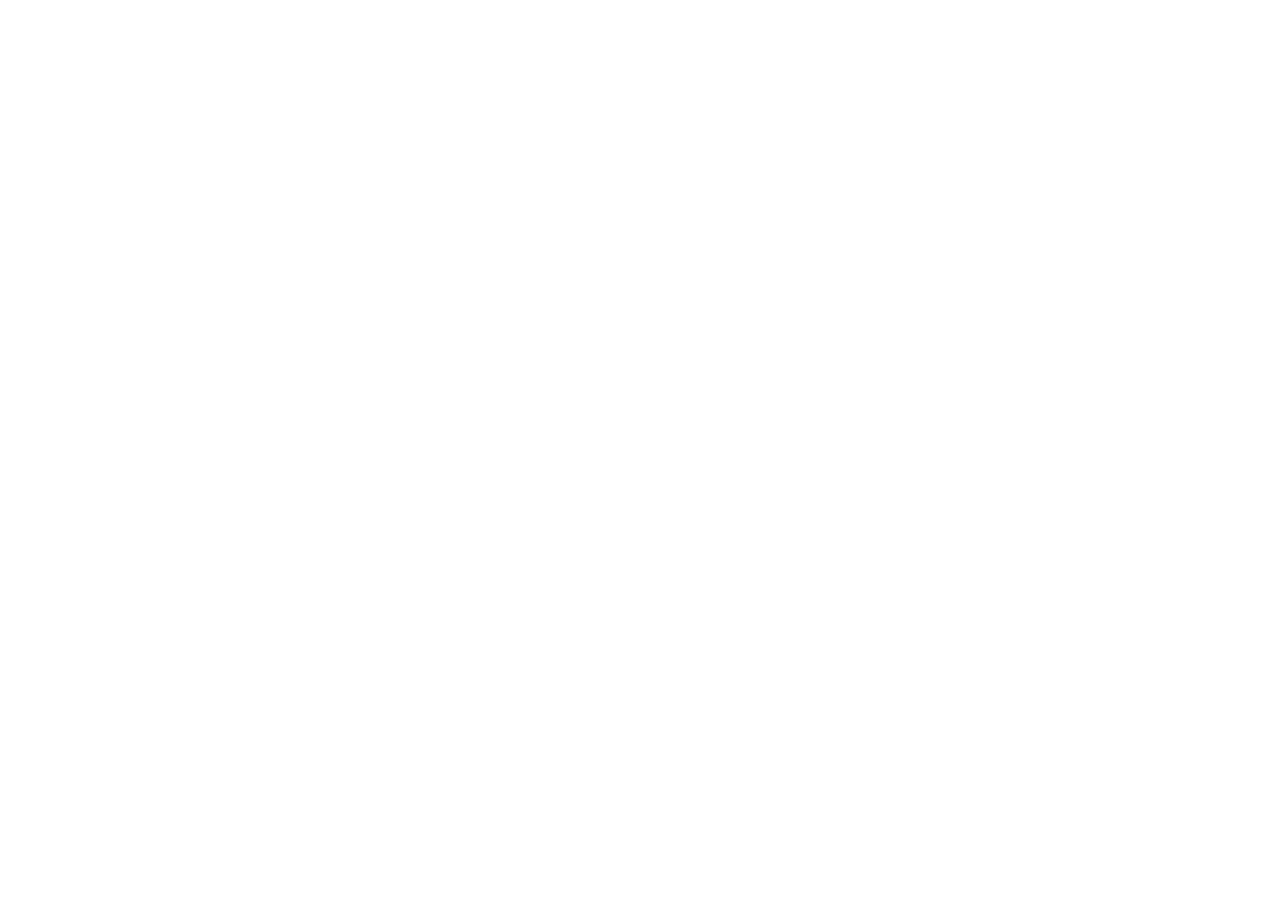
==== index.html @ fdfea0e0 "First Configuration of Files" ====
<!DOCTYPE html>
<html lang="en">
  <head>
    <meta name=”viewport” content=”width=device-width, initial-scale=1″ charset="UTF-8">
    <link rel="stylesheet" href="css/style.css">
    <link href='https://fonts.googleapis.com/css?family=Poppins:400,500,700,900' rel='stylesheet'>
  </head>
  <body onload="initialExec();">
    <script src="https://ajax.googleapis.com/ajax/libs/jquery/3.6.0/jquery.min.js"></script>
    <script src="js/index.js"></script>
    <div id="container">



    <!-- end of container -->
    </div>
  </body>
</html>
---- css/style.css ----
* {
  box-sizing: border-box;
}

html {
  height: 100%;
}

body {
  margin: 0;
  width: 100%;
  aspect-ratio: 375 / 5410;
  overflow-x: hidden !important;
  height: 100%;
  min-height: 1em;
  font-family: Poppins, sans-serif;
  font-style: normal;
}
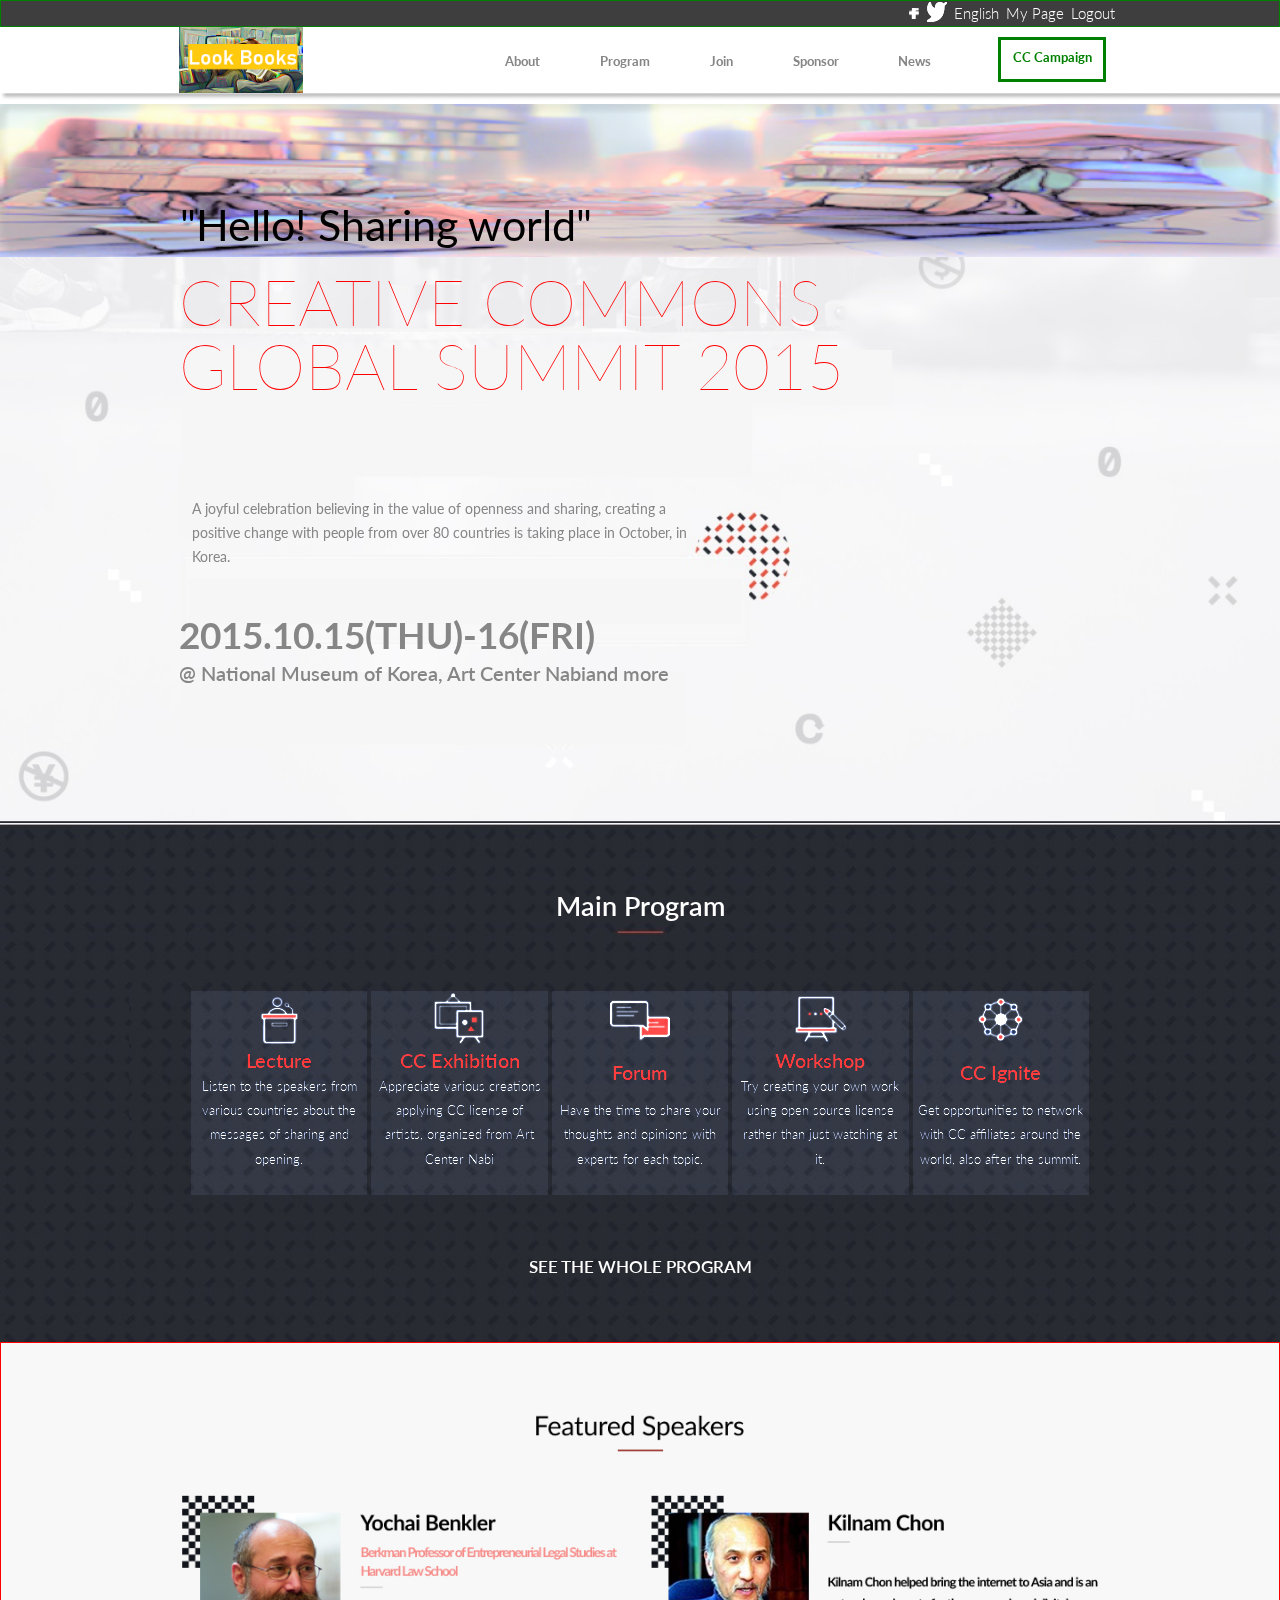
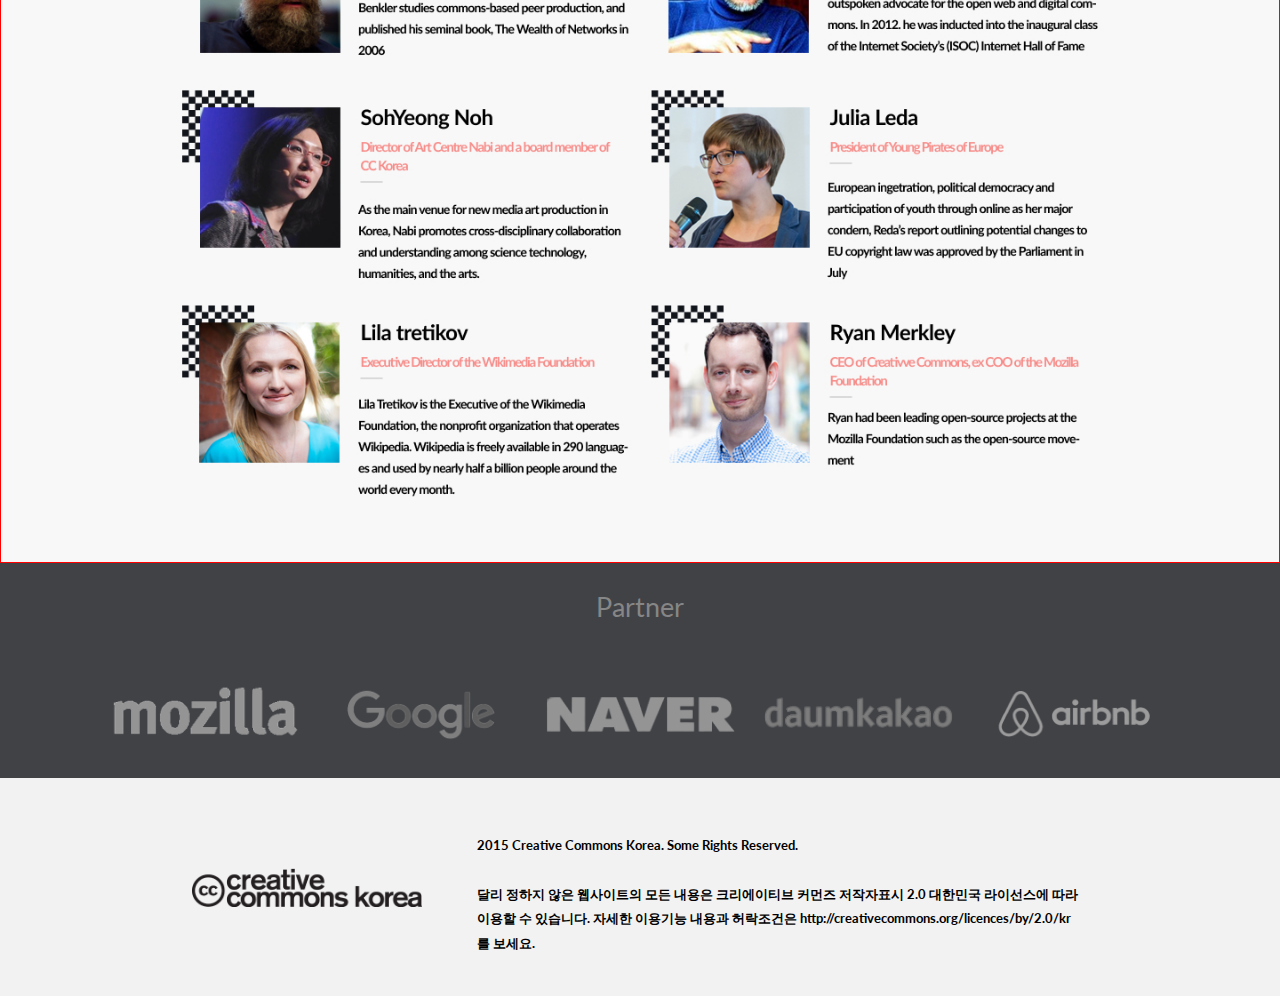
==== commit ca637742: "Adding new sections on index page" ====
--- a/index.html
+++ b/index.html
@@ -3,12 +3,122 @@
   <head>
     <meta name=”viewport” content=”width=device-width, initial-scale=1″ charset="UTF-8">
     <link rel="stylesheet" href="css/style.css">
-    <link href='https://fonts.googleapis.com/css?family=Poppins:400,500,700,900' rel='stylesheet'>
+    <link href='http://fonts.googleapis.com/css?family=Lato:300,400,500,600,700' rel='stylesheet'>
+    <title>Conference Page</title>
   </head>
   <body onload="initialExec();">
     <script src="https://ajax.googleapis.com/ajax/libs/jquery/3.6.0/jquery.min.js"></script>
     <script src="js/index.js"></script>
     <div id="container">
+      <div id="header">
+        <div id="nav-banner">
+          <ul id="nav-banner-list">
+            <li id="nav-banner-list-item"><img id="icon-face" src="images/face.png"></li>
+            <li id="nav-banner-list-item"><img id="icon-twitter" src="images/twitter.svg"></li>
+            <li id="nav-banner-list-item">English</li>
+            <li id="nav-banner-list-item">My Page</li>
+            <li id="nav-banner-list-item">Logout</li>
+          </ul>
+        </div>
+        <div id="navigation">
+          <div id="navigation-logo"></div>
+          <ul id="navigation-list">
+            <li id="nav-navigation-list-item"><a href="about.html">About</a></li>
+            <li id="nav-navigation-list-item"><a href="index.html">Program</a></li>
+            <li id="nav-navigation-list-item"><a href="index.html">Join</a></li>
+            <li id="nav-navigation-list-item"><a href="index.html">Sponsor</a></li>
+            <li id="nav-navigation-list-item"><a href="index.html">News</a></li>
+          </ul>
+          <div id="navigation-cccampaing">CC Campaign</div>
+        </div>
+
+        <nav id="hamburg-menu"><button id="hamburg-menu-button" type="button" onclick="hamburgClick()"></button></nav>
+      </div>
+
+      <div id="hero">
+        <div id="hero-superior">
+          <h2 id="hero-superior-title">"Hello! Sharing world"</h2>
+        </div>
+
+        <div id="hero-inferior">
+          <h2 id="hero-inferior-title">CREATIVE COMMONS GLOBAL SUMMIT 2015</h2>
+          <p id="hero-inferior-paraf">A joyful celebration believing in the value of openness and sharing, creating a positive change with people from over 80 countries is taking place in October, in Korea.</p>
+          <h4 id="hero-inferior-date">2015.10.15(THU)-16(FRI)</h4>
+          <h5 id="hero-inferior-mention">@ National Museum of Korea, Art Center Nabiand more</h5>
+
+        </div>
+      </div>
+
+
+
+      <div id="program">
+        <h2 id="program-title">Main Program</h2>
+
+        <ul id="program-list">
+          <li id="program-list-item">
+            <img id="program-list-item-image" src="images/program_icon_01 1.png">
+            <h5 id="program-list-item-title">Lecture</h5>
+            <p id="program-list-item-paraf">Listen to the speakers from various countries about the messages of sharing and opening.</p>
+          </li>
+
+          <li id="program-list-item">
+            <img id="program-list-item-image" src="images/program_icon_02 1.png">
+            <h5 id="program-list-item-title">CC Exhibition</h5>
+            <p id="program-list-item-paraf">Appreciate various creations applying CC license of artists, organized from Art Center Nabi</p>
+          </li>
+
+          <li id="program-list-item">
+            <img id="program-list-item-image" src="images/program_icon_03 1.png">
+            <h5 id="program-list-item-title">Forum</h5>
+            <p id="program-list-item-paraf">Have the time to share your thoughts and opinions with experts for each topic.</p>
+          </li>
+
+          <li id="program-list-item">
+            <img id="program-list-item-image" src="images/program_icon_04 1.png">
+            <h5 id="program-list-item-title">Workshop</h5>
+            <p id="program-list-item-paraf">Try creating your own work using open source license rather than just watching at it.</p>
+          </li>
+
+          <li id="program-list-item">
+            <img id="program-list-item-image" src="images/program_icon_05 1.png">
+            <h5 id="program-list-item-title">CC Ignite</h5>
+            <p id="program-list-item-paraf">Get opportunities to network with CC affiliates around the world, also after the summit.</p>
+          </li>
+
+        </ul>
+
+        <h4 id="program-end">SEE THE WHOLE PROGRAM</h4>
+        <button id="program-button" type="button" onclick="click()">Join CC Global Summit 2015</button>
+      </div>
+
+
+
+      <div id="speakers-section"></div>
+
+      <div id="partners">
+        <h5 id="partners-title">Partner</h5>
+
+        <ul id="partners-list">
+          <li><img src="images/mozilla 1.png"></li>
+          <li><img src="images/googlekorea 1.png"></li>
+          <li><img src="images/naver 1.png"></li>
+          <li><img src="images/daumkakaologo 1.png"></li>
+          <li><img src="images/airbnb 1.png"></li>
+        </ul>
+
+      </div>
+
+      <div id="footer">
+
+        <img src="images/cck-logo1 1.png">
+
+        <div id="footer-section">
+          <h6>2015 Creative Commons Korea. Some Rights Reserved.</h6>
+          <h6>달리 정하지 않은 웹사이트의 모든 내용은 크리에이티브 커먼즈 저작자표시 2.0 대한민국 라이선스에 따라 이용할 수 있습니다.
+자세한 이용기능 내용과 허락조건은 http://creativecommons.org/licences/by/2.0/kr 를 보세요.</h6>
+        </div>
+
+      </div>
 
 
 
--- a/css/style.css
+++ b/css/style.css
@@ -13,6 +13,738 @@
   overflow-x: hidden !important;
   height: 100%;
   min-height: 1em;
-  font-family: Poppins, sans-serif;
+  font-family: Lato, sans-serif;
   font-style: normal;
 }
+
+ul {
+  list-style-type: none;
+}
+
+#container {
+  width: 100%;
+  aspect-ratio: 375 / 1586;
+  position: absolute;
+  display: flex;
+  flex-direction: column;
+  align-items: center;
+  font-size: 100%;
+  margin: 0;
+  box-sizing: border-box;
+  overflow-x: hidden;
+  background: #e5e5e5;
+  background-image: url("../images/base-container-mobile.jpg");
+  background-size: cover;
+  background-position: center;
+}
+
+#header {
+  position: absolute;
+  width: 100%;
+  aspect-ratio: 375 / 98;
+  top: 0;
+  left: 0;
+  background: transparent;
+  border: none;
+  background-image: url("../images/background-mobile.png");
+  background-size: cover;
+  background-position: center;
+}
+
+#nav-banner {
+  display: none;
+}
+
+#navigation {
+  display: none;
+}
+
+#hamburg-menu {
+  position: absolute;
+  width: 10%;
+  aspect-ratio: 1 / 1;
+  top: 10%;
+  left: 5%;
+  background: transparent;
+}
+
+#hamburg-menu-button {
+  position: absolute;
+  width: 100%;
+  aspect-ratio: 1 / 1;
+  top: 0;
+  left: 0;
+  background: transparent;
+  border: none;
+  border: none;
+  background-image: url("../images/hamburg-menu.jpg");
+  background-size: cover;
+  background-position: center;
+  cursor: pointer;
+}
+
+#hero {
+  position: absolute;
+  width: 100%;
+  aspect-ratio: 375 / 370;
+  top: 6.2%;
+  left: 0;
+  background: transparent;
+  border: none;
+}
+
+#hero-superior {
+  width: 100%;
+  aspect-ratio: 100 / 7;
+  background: white;
+}
+
+#hero-superior-title {
+  height: 100%;
+  background: transparent;
+  margin: 0;
+  text-align: center;
+  color: green;
+  font-weight: 400;
+  font-size: 5.4vw;
+  line-height: 90%;
+  align-self: baseline;
+  padding-right: 40%;
+}
+
+#hero-inferior {
+  width: 100%;
+  aspect-ratio: 100 / 92;
+  background: transparent;
+  border: none;
+  background-image: url("../images/hero-inferior-mobile.jpg");
+  background-size: cover;
+  background-position: center;
+}
+
+#hero-inferior-title {
+  background: transparent;
+  margin: 1vw 0vw 18vw 4vw;
+  text-align: start;
+  color: red;
+  font-weight: bold;
+  font-size: 8vw;
+  line-height: 8vw;
+}
+
+#hero-inferior-paraf {
+  background: transparent;
+  padding: 0vw 7vw 4vw 7vw;
+  margin: 0;
+  text-align: start;
+  color: #868686;
+  font-weight: 700;
+  font-size: 3.15vw;
+  line-height: 5vw;
+  border: none;
+}
+
+#hero-inferior-date {
+  background: transparent;
+  padding: 5vw 0vw 0vw 4vw;
+  margin: 0;
+  text-align: start;
+  color: #868686;
+  font-weight: 700;
+  font-size: 7vw;
+  line-height: 5vw;
+  border: none;
+}
+
+#hero-inferior-mention {
+  background: transparent;
+  padding: 5vw 0vw 0vw 4vw;
+  margin: 0;
+  text-align: start;
+  color: #868686;
+  font-weight: 600;
+  font-size: 3.65vw;
+  line-height: 1vw;
+  border: none;
+  align-self: baseline;
+}
+
+#program {
+  position: absolute;
+  width: 100%;
+  aspect-ratio: 375 / 652;
+  top: 29.9%;
+  left: 0;
+  background: transparent;
+  background-image: url("../images/base-program-mobile.jpg");
+  background-size: cover;
+  background-position: center;
+}
+
+#program-title {
+  background: transparent;
+  padding: 8vw 0vw 5vw 0vw;
+  margin: 0;
+  text-align: center;
+  color: white;
+  font-weight: 600;
+  font-size: 4.7vw;
+  line-height: 1vw;
+  border: none;
+}
+
+#program-list {
+  background: transparent;
+  padding: 6vw 0vw 0vw 0vw;
+  margin: 0;
+  border: none;
+  display: flex;
+  flex-direction: column;
+  justify-content: space-between;
+  align-items: center;
+}
+
+#program-list > li{
+  width: 95%;
+  aspect-ratio: 355 /82;
+  margin: 0.8vw;
+  background: transparent;
+  display: flex;
+  flex-direction: row;
+  justify-content: space-between;
+  align-items: center;
+  background: #3b3e45;
+  mix-blend-mode: color-dodge;
+}
+
+#program-list > li > img {
+  height: 50%;
+  aspect-ratio: 59 /53;
+}
+
+#program-list > li > h5 {
+  text-align: start;
+  color: #ff4f38;
+  margin: 0;
+  font-weight: 600;
+  font-size: 4vw;
+  line-height: 6vw;
+  border: none;
+}
+
+#program-list > li > p {
+  width: 55%;
+  text-align: start;
+  color: white;
+  margin: 0;
+  font-weight: 600;
+  font-size: 3vw;
+  line-height: 4vw;
+  border: none;
+  margin-bottom: 1.9vw;
+}
+
+#program-end {
+  display: none;
+}
+
+#program-button {
+  background: #ff4f38;
+  padding: 5vw 5vw 8vw 5vw;
+  margin: 10vw 0vw 0vw 13vw;
+  color: white;
+  font-weight: 600;
+  font-size: 4.5vw;
+  line-height: 1vw;
+  text-align: center;
+  border: none;
+}
+
+#speakers-section {
+  position: absolute;
+  width: 100%;
+  aspect-ratio: 375 / 460;
+  top: 71%;
+  left: 0;
+  background: transparent;
+  border: 1px solid red;
+}
+
+#partners {
+  display: none;
+}
+
+#footer {
+  display: none;
+}
+
+/* desktop version */
+@media (min-width: 1000px) and (orientation: landscape) {
+  /* For desktop: */
+  #container {
+    width: 100%;
+    aspect-ratio: 1440 / 2921;
+    position: absolute;
+    display: flex;
+    flex-direction: column;
+    align-items: center;
+    font-size: 100%;
+    margin: 0;
+    box-sizing: border-box;
+    overflow-x: hidden;
+    background: #e5e5e5;
+    background-image: url("../images/base-container-desktop.jpg");
+    background-size: cover;
+    background-position: center;
+
+  }
+
+  #header {
+    position: absolute;
+    width: 100%;
+    aspect-ratio: 1440 / 105;
+    top: 0;
+    left: 0;
+    background: transparent;
+  }
+
+  #nav-banner {
+    width: 100%;
+    aspect-ratio: 1440 / 30;
+    display: block;
+    background: #3e3e3e;
+    border: 1px solid green;
+  }
+
+  #nav-banner-list {
+    height: 100%;
+    aspect-ratio: 210 / 25;
+    display: block;
+    background: transparent;
+    padding: 0;
+    margin: 0;
+    margin-left: 71%;
+    display: flex;
+    flex-direction: row;
+    align-items: center;
+    align-self: center;
+    justify-content:space-between;
+  }
+
+  #nav-banner-list > li {
+    color: white;
+    font-weight: 300;
+    font-size: 1.15vw;
+    line-height: 112%;
+  }
+
+  #icon-face {
+    height: 100%;
+    aspect-ratio: 1 / 1;
+    background-image: url("../images/face.png");
+    background-size: cover;
+    background-position: center;
+  }
+
+  #icon-twitter {
+    height: 100%;
+    aspect-ratio: 1 / 1;
+    background-image: url("../images/twitter.svg");
+    background-size: cover;
+    background-position: center;
+  }
+
+  #nav-banner-facebook {
+    width: 100%;
+    aspect-ratio: 1440 / 30;
+    display: block;
+    background: transparent;
+    border: 1px solid red;
+  }
+
+  #nav-banner-twitter {
+    width: 100%;
+    aspect-ratio: 1440 / 30;
+    display: block;
+    background: transparent;
+    border: 1px solid red;
+  }
+
+  #nav-banner-language {
+    width: 100%;
+    aspect-ratio: 1440 / 30;
+    display: block;
+    background: transparent;
+    border: 1px solid red;
+  }
+  #nav-banner-my-page {
+    width: 100%;
+    aspect-ratio: 1440 / 30;
+    display: block;
+    background: transparent;
+    border: 1px solid red;
+  }
+  #nav-banner-logout {
+    width: 100%;
+    aspect-ratio: 1440 / 30;
+    display: block;
+    background: transparent;
+    border: 1px solid red;
+  }
+
+  #navigation {
+    width: 100%;
+    aspect-ratio: 1440 / 75;
+    display: block;
+    background: white;
+    border: none;
+    display: flex;
+    flex-direction: row;
+    align-items: center;
+  }
+
+  #navigation-logo {
+    height: 100%;
+    aspect-ratio: 300 /162;
+    display: block;
+    background: transparent;
+    border: none;
+    background-image: url("../images/logo.png");
+    background-size: cover;
+    background-position: center;
+    margin-left: 14%;
+  }
+
+  #navigation-list {
+    height: 100%;
+    aspect-ratio: 160 / 25;
+    display: block;
+    background: transparent;
+    padding: 0;
+    margin: 0;
+    margin-left: 15.8%;
+    display: flex;
+    flex-direction: row;
+    align-items: center;
+    align-self: center;
+    justify-content:space-between;
+  }
+
+  #navigation-list > li > a {
+    color: #868686;
+    font-weight: 700;
+    font-size: 1vw;
+    line-height: 112%;
+    cursor: pointer;
+    text-decoration: none;
+  }
+
+  #navigation-cccampaing {
+    position: absolute;
+    height: 48%;
+    aspect-ratio: 2.41 / 1;
+    top: 40%;
+    left: 78%;
+    border: 0.3vw solid green;
+    text-align: center;
+    color: green;
+    font-weight: 700;
+    font-size: 1vw;
+    line-height: 270%;
+  }
+
+  #hamburg-menu {
+    display: none;
+  }
+
+  #hamburg-menu-button {
+    display: none;
+  }
+
+  #hero {
+    position: absolute;
+    width: 100%;
+    aspect-ratio: 1440 / 806;
+    top: 4%;
+    left: 0;
+    background: transparent;
+  }
+
+  #hero-superior {
+    width: 100%;
+    aspect-ratio: 100 / 12;
+    background: transparent;
+    border: none;
+    background-image: url("../images/background-desktop.png");
+    background-size: cover;
+    background-position: center;
+  }
+
+  #hero-superior-title {
+    height: 100%;
+    background: transparent;
+    margin: 0;
+    text-align: center;
+    color: black;
+    font-weight: 400;
+    font-size: 3.35vw;
+    line-height: 270%;
+    border: none;
+    align-self: baseline;
+    padding-top: 4.9%;
+    padding-right: 39.7%;
+  }
+
+  #hero-inferior {
+    width: 100%;
+    aspect-ratio: 100 / 44;
+    background: transparent;
+    border: none;
+    background-image: url("../images/hero-inferior-desktop.jpg");
+    background-size: cover;
+    background-position: center;
+  }
+
+  #hero-inferior-title {
+    background: transparent;
+    padding: 1vw 18vw 1vw 14vw;
+    margin: 0;
+    text-align: start;
+    color: red;
+    font-weight: lighter;
+    font-size: 5vw;
+    line-height: 5vw;
+  }
+
+  #hero-inferior-paraf {
+    background: transparent;
+    padding: 6.7vw 44vw 0vw 15vw;
+    margin: 0;
+    text-align: start;
+    color: #868686;
+    font-weight: 400;
+    font-size: 1.1vw;
+    line-height: 1.9vw;
+    border: none;
+  }
+
+  #hero-inferior-date {
+    background: transparent;
+    padding: 2.6vw 44vw 0vw 14vw;
+    margin: 0;
+    text-align: start;
+    color: #868686;
+    font-weight: 700;
+    font-size: 2.9vw;
+    line-height: 5vw;
+    border: none;
+  }
+
+  #hero-inferior-mention {
+    background: transparent;
+    padding: 0vw 44vw 0vw 14vw;
+    margin: 0;
+    text-align: start;
+    color: #868686;
+    font-weight: 600;
+    font-size: 1.6vw;
+    line-height: 1vw;
+    border: none;
+  }
+
+  #program {
+    position: absolute;
+    width: 100%;
+    aspect-ratio: 1440 / 584;
+    top: 31.7%;
+    left: 0;
+    background: transparent;
+    background-image: url("../images/base-program-desktop.jpg");
+    background-size: cover;
+    background-position: center;
+  }
+
+  #program-title {
+    background: transparent;
+    padding: 6vw 0vw 1vw 0vw;
+    margin: 0;
+    text-align: center;
+    color: white;
+    font-weight: 600;
+    font-size: 2.1vw;
+    line-height: 1vw;
+    border: none;
+  }
+
+  #program-list {
+    background: transparent;
+    padding: 5vw 0vw 0vw 0vw;
+    margin: 0;
+    border: none;
+    display: flex;
+    flex-direction: row;
+    justify-content: center;
+    align-items: center;
+  }
+
+  #program-list > li{
+    width: 13.8%;
+    aspect-ratio: 200 /231;
+    margin: 0.15vw;
+    background: transparent;
+    display: flex;
+    flex-direction: column;
+    justify-content: space-between;
+    align-items: center;
+    background: #3b3e45;
+    mix-blend-mode: color-dodge;
+  }
+
+  #program-list > li > img {
+    width: 35%;
+    aspect-ratio: 59 /53;
+    height: inherit;
+  }
+
+  #program-list > li > h5 {
+    text-align: center;
+    color: #ff4f38;
+    margin: 0;
+    font-weight: 600;
+    font-size: 1.6vw;
+    line-height: 1vw;
+    border: none;
+  }
+
+  #program-list > li > p {
+    width: 95%;
+    text-align: center;
+    color: white;
+    margin: 0;
+    font-weight: 300;
+    font-size: 1vw;
+    line-height: 1.9vw;
+    border: none;
+    margin-bottom: 1.9vw;
+  }
+
+  #program-end {
+    background: transparent;
+    padding: 5vw 0vw 1vw 0vw;
+    margin: 0;
+    text-align: center;
+    color: white;
+    font-weight: 600;
+    font-size: 1.35vw;
+    line-height: 1vw;
+    border: none;
+    display: block;
+  }
+
+  #program-button {
+    display: none;
+  }
+
+  #speakers-section {
+    position: absolute;
+    width: 100%;
+    aspect-ratio: 1440 / 923;
+    top: 51.7%;
+    left: 0;
+    display: block;
+    background: transparent;
+    border: 1px solid red;
+  }
+
+  #partners {
+    position: absolute;
+    width: 100%;
+    aspect-ratio: 1440 / 242;
+    top: 83.3%;
+    left: 0;
+    display: block;
+    background: #414246;
+  }
+
+  #partners-title {
+    background: transparent;
+    padding: 3vw 0vw 1vw 0vw;
+    margin: 0;
+    text-align: center;
+    color: #868686;
+    font-weight: 400;
+    font-size: 2.1vw;
+    line-height: 1vw;
+    border: none;
+  }
+
+  #partners-list {
+    background: transparent;
+    padding: 3vw 0vw 0vw 0vw;
+    margin: 0;
+    border: none;
+    display: flex;
+    flex-direction: row;
+    justify-content: center;
+    align-items: center;
+  }
+
+  #partners-list > li{
+    width: 15%;
+    margin: 1vw;
+    background: transparent;
+    display: flex;
+    flex-direction: column;
+    justify-content: space-between;
+    align-items: center;
+  }
+
+  #partners-list > li > img {
+    width: 100%;
+    height: inherit;
+  }
+
+  #footer {
+    position: absolute;
+    width: 100%;
+    aspect-ratio: 1440 / 245;
+    top: 91.6%;
+    left: 0;
+    display: flex;
+    flex-direction: row;
+    justify-content: left;
+    background: #f2f2f2;
+  }
+
+  #footer > img {
+    padding: 7vw 0vw 7vw 0vw;
+    margin: 0vw 3vw 0vw 15vw;
+    width: 18vw;
+    aspect-ratio: 500 / 86;
+    height: inherit;
+  }
+
+  #footer-section {
+    width: 50vw;
+    padding: 10vw 0vw 7vw 0vw;
+    margin: 0vw 0vw 0vw 0vw;
+    background: transparent;
+    display: flex;
+    flex-direction: column;
+    justify-content: center;
+    align-items: center;
+  }
+
+  #footer-section > h6 {
+    width: 95%;
+    text-align: start;
+    color: black;
+    margin: 0;
+    font-weight: 700;
+    font-size: 1vw;
+    line-height: 1.9vw;
+    border: none;
+    margin-bottom: 1.9vw;
+  }
+
+}
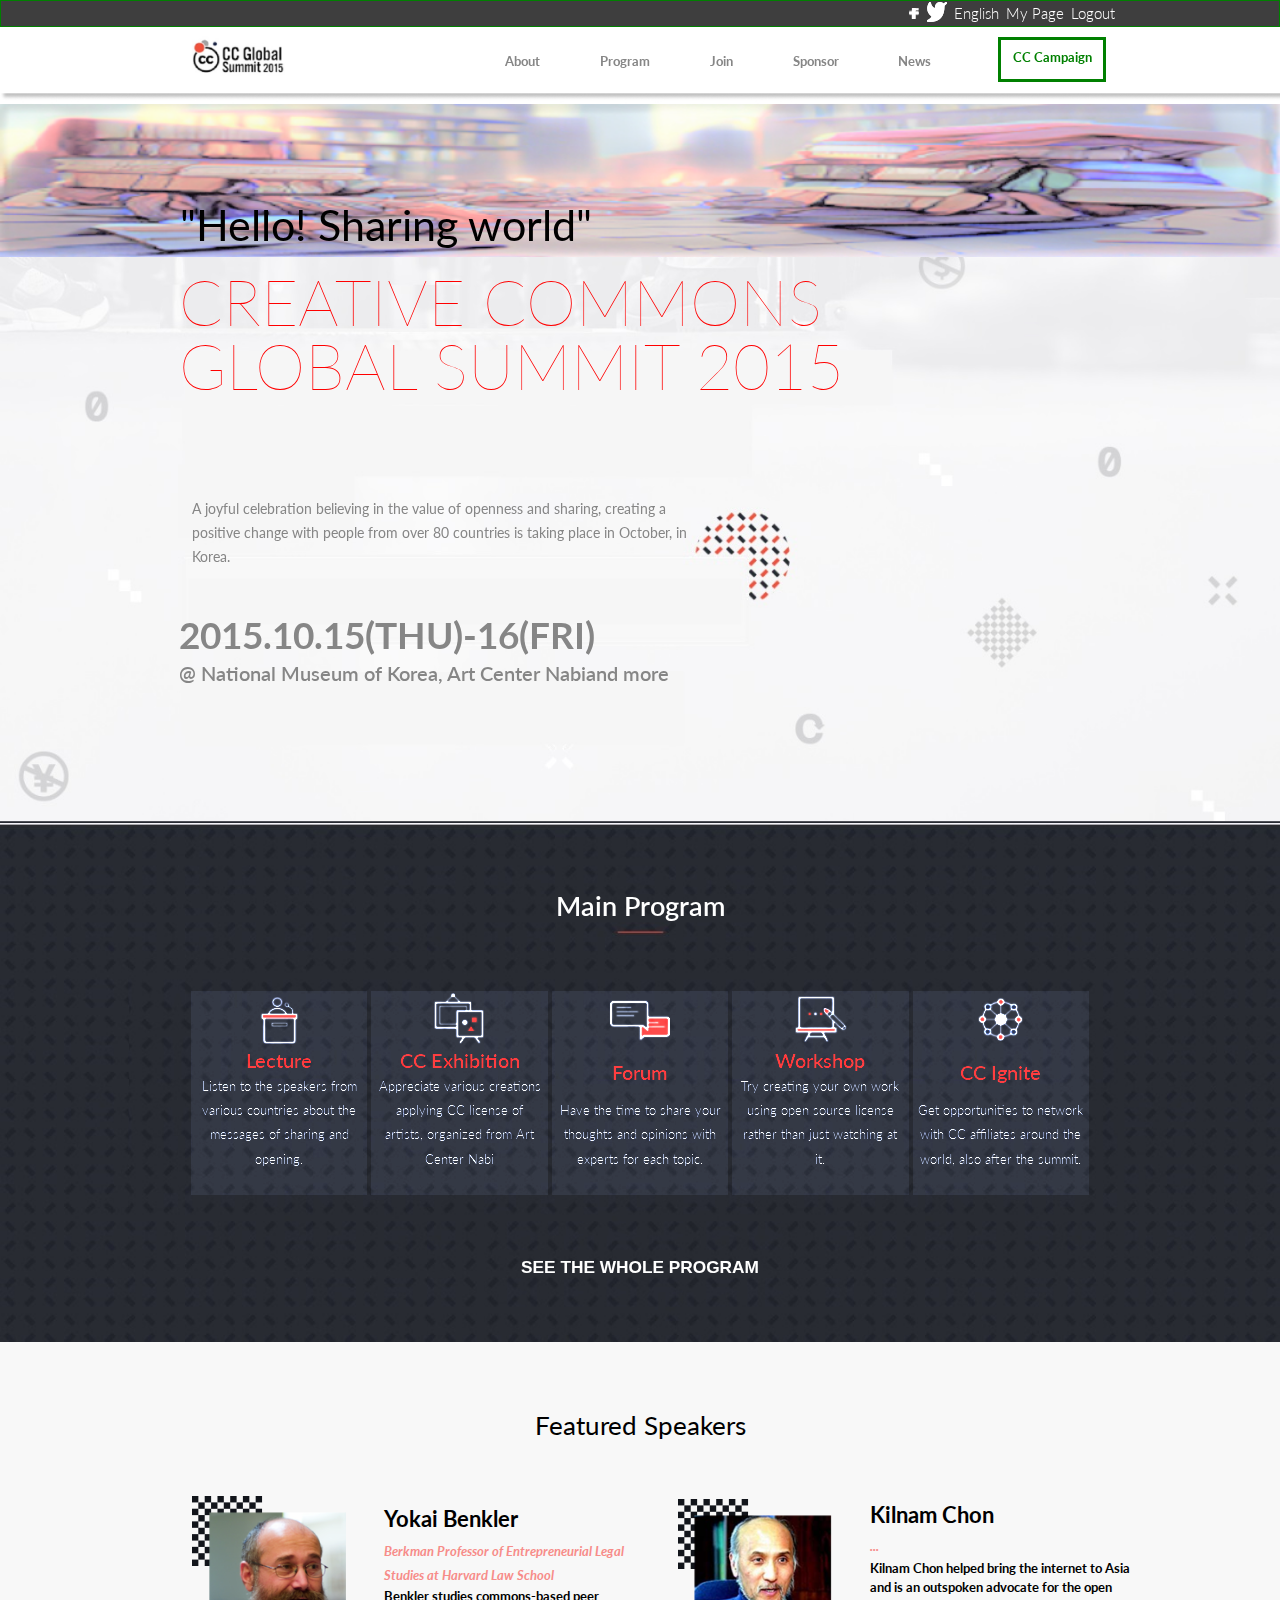
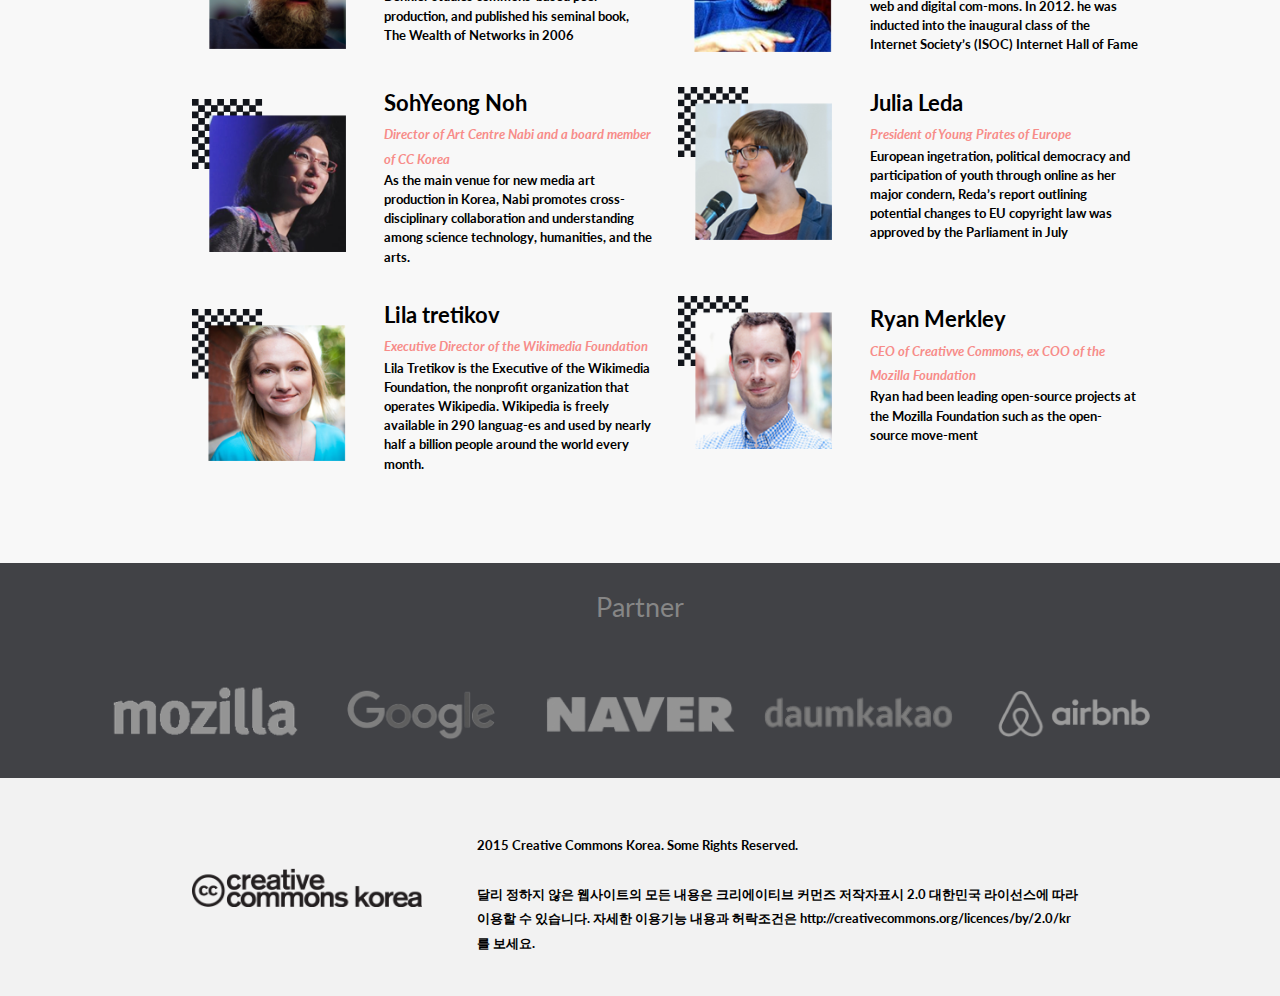
==== commit 4b9c7d6d: "Modification on files html css and js. added more images." ====
--- a/index.html
+++ b/index.html
@@ -21,7 +21,7 @@
           </ul>
         </div>
         <div id="navigation">
-          <div id="navigation-logo"></div>
+          <a id="navigation-logo" href="index.html"></a>
           <ul id="navigation-list">
             <li id="nav-navigation-list-item"><a href="about.html">About</a></li>
             <li id="nav-navigation-list-item"><a href="index.html">Program</a></li>
@@ -31,7 +31,6 @@
           </ul>
           <div id="navigation-cccampaing">CC Campaign</div>
         </div>
-
         <nav id="hamburg-menu"><button id="hamburg-menu-button" type="button" onclick="hamburgClick()"></button></nav>
       </div>
 
@@ -87,11 +86,9 @@
 
         </ul>
 
-        <h4 id="program-end">SEE THE WHOLE PROGRAM</h4>
+        <button id="program-end" onclick="clickSeeWholeProgram()">SEE THE WHOLE PROGRAM</button>
         <button id="program-button" type="button" onclick="click()">Join CC Global Summit 2015</button>
       </div>
-
-
 
       <div id="speakers-section"></div>
 
@@ -109,15 +106,11 @@
       </div>
 
       <div id="footer">
-
         <img src="images/cck-logo1 1.png">
-
         <div id="footer-section">
           <h6>2015 Creative Commons Korea. Some Rights Reserved.</h6>
-          <h6>달리 정하지 않은 웹사이트의 모든 내용은 크리에이티브 커먼즈 저작자표시 2.0 대한민국 라이선스에 따라 이용할 수 있습니다.
-자세한 이용기능 내용과 허락조건은 http://creativecommons.org/licences/by/2.0/kr 를 보세요.</h6>
+          <h6>달리 정하지 않은 웹사이트의 모든 내용은 크리에이티브 커먼즈 저작자표시 2.0 대한민국 라이선스에 따라 이용할 수 있습니다. 자세한 이용기능 내용과 허락조건은 http://creativecommons.org/licences/by/2.0/kr 를 보세요.</h6>
         </div>
-
       </div>
 
 
--- a/css/style.css
+++ b/css/style.css
@@ -33,9 +33,6 @@
   box-sizing: border-box;
   overflow-x: hidden;
   background: #e5e5e5;
-  background-image: url("../images/base-container-mobile.jpg");
-  background-size: cover;
-  background-position: center;
 }
 
 #header {
@@ -266,8 +263,112 @@
   aspect-ratio: 375 / 460;
   top: 71%;
   left: 0;
-  background: transparent;
-  border: 1px solid red;
+  background: #f8f8f8;
+  display: flex;
+  flex-direction: column;
+}
+
+#speakers-title {
+  background: transparent;
+  padding: 9vw 0vw 13vw 1vw;
+  margin: 0;
+  text-align: center;
+  color: black;
+  font-weight: 400;
+  font-size: 4.7vw;
+  line-height: 1vw;
+  border: none;
+}
+
+#speakers-list {
+  background: transparent;
+  padding: 0vw 0vw 0vw 0vw;
+  width: 100%;
+  aspect-ratio: 1.3 / 1;
+  margin: 0;
+  border: none;
+  display: grid;
+  grid-template-columns: auto;
+  justify-content: flex-start;
+  align-items: center;
+  gap: 11vw;
+  overflow-y: hidden;
+}
+
+#speakers-list > li{
+  width: 100%;
+  padding: 0vw 0vw 0vw 3vw;
+  margin: 0vw;
+  background: transparent;
+  display: flex;
+  flex-direction: row;
+  justify-content: space-between;
+  align-items: center;
+}
+
+#speakers-list > li > img {
+  width: 28vw;
+  padding: 0vw 0vw 0vw 0vw;
+  height: inherit;
+}
+
+#speakers-group {
+  width: 100%;
+  padding: 0vw 1vw 0vw 4vw;
+  margin: 0vw;
+  background: transparent;
+  display: flex;
+  flex-direction: column;
+  justify-content: space-between;
+  align-items: flex-start;
+  gap: 2vw;
+}
+
+#speakers-group > h4 {
+  width: 100%;
+  padding: 0vw 0vw 0vw 0vw;
+  text-align: start;
+  color: black;
+  margin: 0;
+  font-weight: 700;
+  font-size: 4.2vw;
+  line-height: 3vw;
+  border: none;
+}
+
+#speakers-group > h5 {
+  width: 100%;
+  padding: 0vw 0vw 0vw 0vw;
+  text-align: start;
+  color: #f78c89;
+  margin: 0;
+  font-weight: 700;
+  font-style: italic;
+  font-size: 3vw;
+  line-height: 3vw;
+  border: none;
+}
+
+#speakers-group > h6 {
+  width: 100%;
+  padding: 0vw 0vw 0vw 0vw;
+  text-align: start;
+  color: black;
+  margin: 0;
+  font-weight: 700;
+  font-size: 2.5vw;
+  line-height: 5vw;
+  border: none;
+}
+
+#speakers-button {
+  width: 95vw;
+  padding: 5vw 5vw 5vw 5vw;
+  margin: 10vw 0vw 10vw 3vw;
+  border: none;
+  background-image: url("../images/more.png");
+  background-size: cover;
+  background-position: center;
 }
 
 #partners {
@@ -276,6 +377,53 @@
 
 #footer {
   display: none;
+}
+
+/* mobile menu */
+.mobile-menu {
+  width: 100%;
+  aspect-ratio: 375 / 812;
+  background: burlywood;
+  top: 0;
+  left: 0;
+  mix-blend-mode: multiply;
+  position: fixed;
+}
+
+.mobile-menu-navbar {
+  position: absolute;
+  aspect-ratio: 351 / 184;
+  width: 93.6%;
+  top: 10%;
+  left: 3.2%;
+  display: flex;
+  flex-direction: column;
+  align-items: center;
+  justify-content: space-between;
+}
+
+.mobile-menu-button-close {
+  position: absolute;
+  width: 6.4%;
+  aspect-ratio: 1 / 1;
+  top: 1%;
+  left: 84.9%;
+  border: none;
+  background: url("../images/Icon - Cancel.svg");
+  background-size: cover;
+  background-position: center;
+}
+
+.mobile-menu-buttons {
+  aspect-ratio: 251 / 24;
+  width: 90%;
+  color: red;
+  font-weight: lighter;
+  font-size: 6vw;
+  line-height: 5vw;
+  text-align: left;
+  border: none;
+  background: transparent;
 }
 
 /* desktop version */
@@ -292,6 +440,7 @@
     margin: 0;
     box-sizing: border-box;
     overflow-x: hidden;
+    overflow-y: hidden;
     background: #e5e5e5;
     background-image: url("../images/base-container-desktop.jpg");
     background-size: cover;
@@ -437,6 +586,10 @@
     line-height: 112%;
     cursor: pointer;
     text-decoration: none;
+  }
+
+  #navigation-list > li > a:hover {
+    color: #f07f7e;
   }
 
   #navigation-cccampaing {
@@ -600,6 +753,14 @@
     mix-blend-mode: color-dodge;
   }
 
+  #program-list > li:hover {
+    background: gray;
+    mix-blend-mode: color-dodge;
+    cursor: pointer;
+    transform: scale(1.05);
+    border-radius: 1vw;
+  }
+
   #program-list > li > img {
     width: 35%;
     aspect-ratio: 59 /53;
@@ -629,6 +790,7 @@
   }
 
   #program-end {
+    width: 100%;
     background: transparent;
     padding: 5vw 0vw 1vw 0vw;
     margin: 0;
@@ -641,6 +803,10 @@
     display: block;
   }
 
+  #program-end:hover {
+    cursor: pointer;
+  }
+
   #program-button {
     display: none;
   }
@@ -652,8 +818,105 @@
     top: 51.7%;
     left: 0;
     display: block;
-    background: transparent;
-    border: 1px solid red;
+    background: #f8f8f8;
+    border: none;
+  }
+
+  #speakers-title {
+    background: transparent;
+    padding: 6vw 0vw 4vw 0vw;
+    margin: 0;
+    text-align: center;
+    color: black;
+    font-weight: 400;
+    font-size: 2vw;
+    line-height: 1vw;
+    border: none;
+  }
+
+  #speakers-list {
+    width: 74vw;
+    aspect-ratio:  inherit;
+    background: transparent;
+    aspect-ratio: inherit;
+    padding: 0vw 0vw 0vw 30vw;
+    margin: 0;
+    border: none;
+    display: grid;
+    grid-template-columns: auto auto;
+    justify-content: center;
+    align-items: flex-start;
+    gap: inherit;
+    overflow-y: inherit;
+  }
+
+  #speakers-list > li{
+    width: 36vw;
+    aspect-ratio: 3 / 1;
+    padding: 0vw 0vw 0vw 0vw;
+    margin: 1vw;
+    background: #f8f8f8;
+    display: flex;
+    flex-direction: row;
+    justify-content: space-between;
+    align-items: center;
+  }
+
+  #speakers-list > li > img {
+    width: 12vw;
+    height: inherit;
+  }
+
+  #speakers-group {
+    width: 21vw;
+    padding: 0vw 0vw 0vw 0vw;
+    margin: 0vw;
+    background: transparent;
+    display: flex;
+    flex-direction: column;
+    justify-content: space-between;
+    align-items: center;
+    gap: inherit;
+  }
+
+  #speakers-group > h4 {
+    width: 100%;
+    padding: 0vw 0vw 0vw 0vw;
+    text-align: start;
+    color: black;
+    margin: 0;
+    font-weight: 700;
+    font-size: 1.7vw;
+    line-height: 3vw;
+    border: none;
+  }
+
+  #speakers-group > h5 {
+    width: 100%;
+    padding: 0vw 0vw 0vw 0vw;
+    text-align: start;
+    color: #f78c89;
+    margin: 0;
+    font-weight: 700;
+    font-size: 1vw;
+    line-height: 1.9vw;
+    border: none;
+  }
+
+  #speakers-group > h6 {
+    width: 100%;
+    padding: 0vw 0vw 0vw 0vw;
+    text-align: start;
+    color: black;
+    margin: 0;
+    font-weight: 700;
+    font-size: 1vw;
+    line-height: 1.5vw;
+    border: none;
+  }
+
+  #speakers-button {
+    display: none;
   }
 
   #partners {
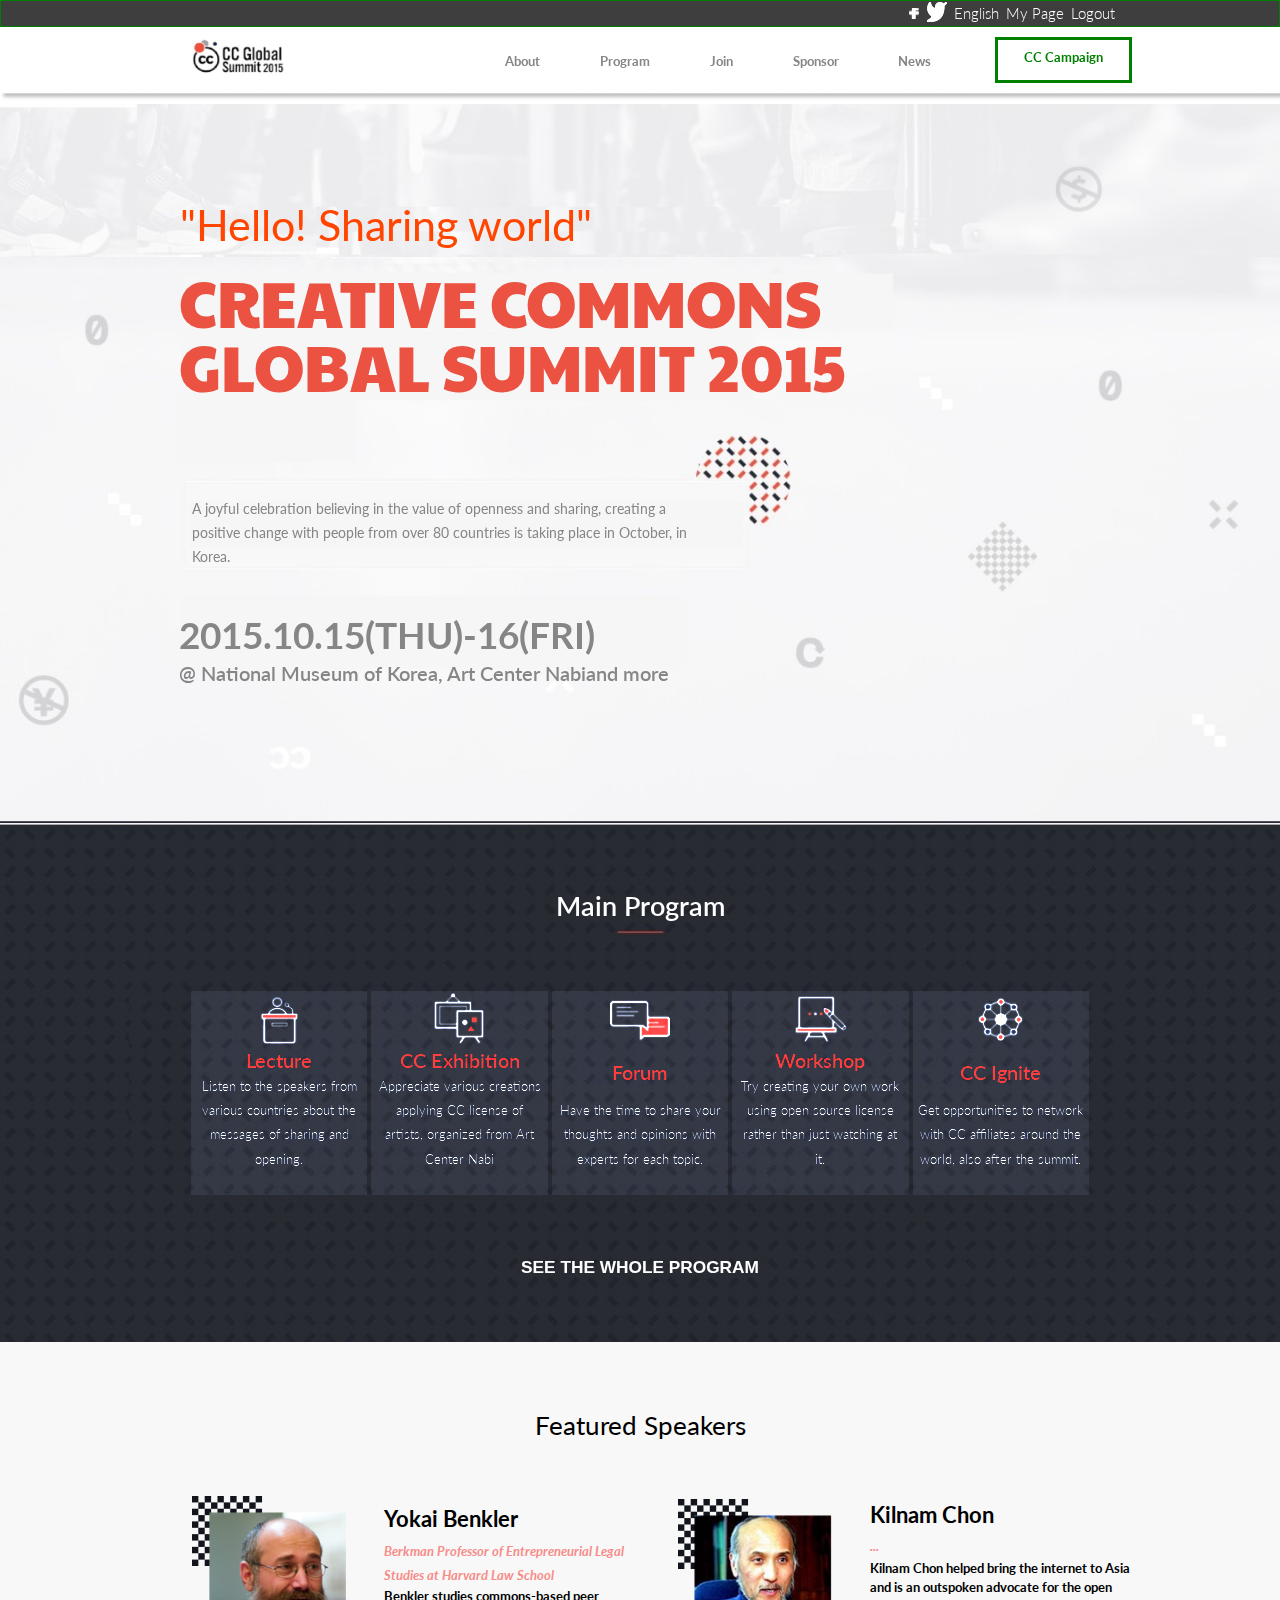
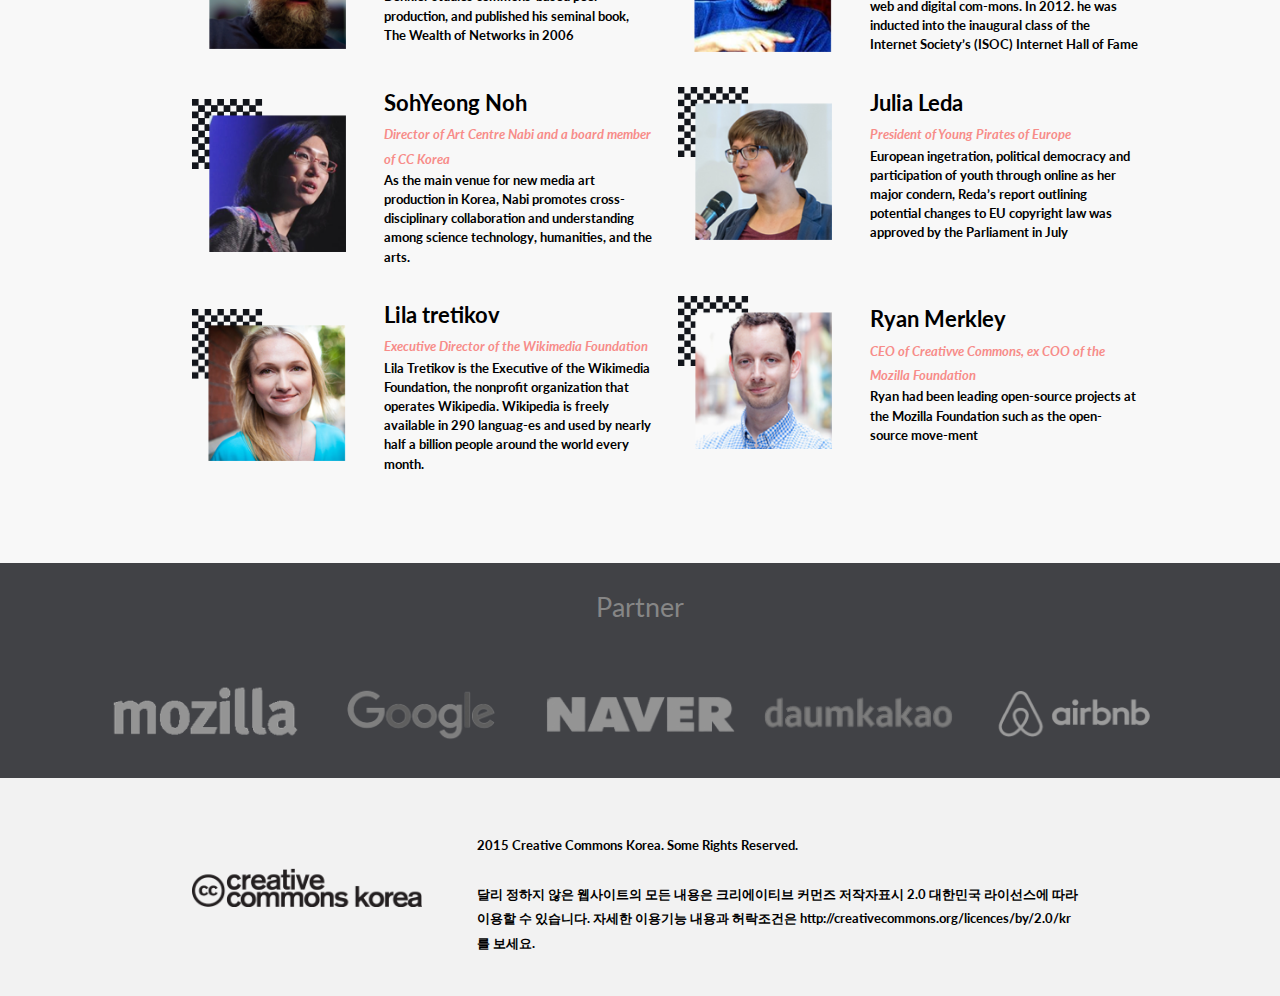
==== commit a5573372: "Added new page about on mobile version. fix linter bugs" ====
--- a/index.html
+++ b/index.html
@@ -4,12 +4,15 @@
     <meta name=”viewport” content=”width=device-width, initial-scale=1″ charset="UTF-8">
     <link rel="stylesheet" href="css/style.css">
     <link href='http://fonts.googleapis.com/css?family=Lato:300,400,500,600,700' rel='stylesheet'>
+    <link href='https://fonts.googleapis.com/css?family=Paytone One' rel='stylesheet'>
     <title>Conference Page</title>
   </head>
   <body onload="initialExec();">
     <script src="https://ajax.googleapis.com/ajax/libs/jquery/3.6.0/jquery.min.js"></script>
     <script src="js/index.js"></script>
     <div id="container">
+
+      <!-- header -->
       <div id="header">
         <div id="nav-banner">
           <ul id="nav-banner-list">
@@ -34,22 +37,20 @@
         <nav id="hamburg-menu"><button id="hamburg-menu-button" type="button" onclick="hamburgClick()"></button></nav>
       </div>
 
+      <!-- program -->
       <div id="hero">
         <div id="hero-superior">
           <h2 id="hero-superior-title">"Hello! Sharing world"</h2>
         </div>
-
         <div id="hero-inferior">
           <h2 id="hero-inferior-title">CREATIVE COMMONS GLOBAL SUMMIT 2015</h2>
           <p id="hero-inferior-paraf">A joyful celebration believing in the value of openness and sharing, creating a positive change with people from over 80 countries is taking place in October, in Korea.</p>
           <h4 id="hero-inferior-date">2015.10.15(THU)-16(FRI)</h4>
           <h5 id="hero-inferior-mention">@ National Museum of Korea, Art Center Nabiand more</h5>
-
         </div>
       </div>
 
-
-
+      <!-- program -->
       <div id="program">
         <h2 id="program-title">Main Program</h2>
 
@@ -90,11 +91,12 @@
         <button id="program-button" type="button" onclick="click()">Join CC Global Summit 2015</button>
       </div>
 
+      <!-- speakers section -->
       <div id="speakers-section"></div>
 
+      <!-- partners -->
       <div id="partners">
         <h5 id="partners-title">Partner</h5>
-
         <ul id="partners-list">
           <li><img src="images/mozilla 1.png"></li>
           <li><img src="images/googlekorea 1.png"></li>
@@ -102,9 +104,9 @@
           <li><img src="images/daumkakaologo 1.png"></li>
           <li><img src="images/airbnb 1.png"></li>
         </ul>
-
       </div>
 
+      <!-- footer -->
       <div id="footer">
         <img src="images/cck-logo1 1.png">
         <div id="footer-section">
@@ -113,8 +115,6 @@
         </div>
       </div>
 
-
-
     <!-- end of container -->
     </div>
   </body>
--- a/css/style.css
+++ b/css/style.css
@@ -43,7 +43,7 @@
   left: 0;
   background: transparent;
   border: none;
-  background-image: url("../images/background-mobile.png");
+  background-image: url("../images/background-mobile.jpg");
   background-size: cover;
   background-position: center;
 }
@@ -72,7 +72,6 @@
   top: 0;
   left: 0;
   background: transparent;
-  border: none;
   border: none;
   background-image: url("../images/hamburg-menu.jpg");
   background-size: cover;
@@ -121,7 +120,7 @@
 
 #hero-inferior-title {
   background: transparent;
-  margin: 1vw 0vw 18vw 4vw;
+  margin: 1vw 0 18vw 4vw;
   text-align: start;
   color: red;
   font-weight: bold;
@@ -131,7 +130,7 @@
 
 #hero-inferior-paraf {
   background: transparent;
-  padding: 0vw 7vw 4vw 7vw;
+  padding: 0 7vw 4vw 7vw;
   margin: 0;
   text-align: start;
   color: #868686;
@@ -143,7 +142,7 @@
 
 #hero-inferior-date {
   background: transparent;
-  padding: 5vw 0vw 0vw 4vw;
+  padding: 5vw 0 0 4vw;
   margin: 0;
   text-align: start;
   color: #868686;
@@ -155,7 +154,7 @@
 
 #hero-inferior-mention {
   background: transparent;
-  padding: 5vw 0vw 0vw 4vw;
+  padding: 5vw 0 0 4vw;
   margin: 0;
   text-align: start;
   color: #868686;
@@ -180,7 +179,7 @@
 
 #program-title {
   background: transparent;
-  padding: 8vw 0vw 5vw 0vw;
+  padding: 8vw 0 5vw 0;
   margin: 0;
   text-align: center;
   color: white;
@@ -192,7 +191,7 @@
 
 #program-list {
   background: transparent;
-  padding: 6vw 0vw 0vw 0vw;
+  padding: 6vw 0 0 0;
   margin: 0;
   border: none;
   display: flex;
@@ -201,11 +200,10 @@
   align-items: center;
 }
 
-#program-list > li{
+#program-list > li {
   width: 95%;
   aspect-ratio: 355 /82;
   margin: 0.8vw;
-  background: transparent;
   display: flex;
   flex-direction: row;
   justify-content: space-between;
@@ -219,6 +217,19 @@
   aspect-ratio: 59 /53;
 }
 
+#speakers-group > h5 {
+  width: 100%;
+  padding: 0 0 0 0;
+  text-align: start;
+  color: #f78c89;
+  margin: 0;
+  font-weight: 700;
+  font-style: italic;
+  font-size: 3vw;
+  line-height: 3vw;
+  border: none;
+}
+
 #program-list > li > h5 {
   text-align: start;
   color: #ff4f38;
@@ -248,7 +259,7 @@
 #program-button {
   background: #ff4f38;
   padding: 5vw 5vw 8vw 5vw;
-  margin: 10vw 0vw 0vw 13vw;
+  margin: 10vw 0 0 13vw;
   color: white;
   font-weight: 600;
   font-size: 4.5vw;
@@ -270,7 +281,7 @@
 
 #speakers-title {
   background: transparent;
-  padding: 9vw 0vw 13vw 1vw;
+  padding: 9vw 0 13vw 1vw;
   margin: 0;
   text-align: center;
   color: black;
@@ -282,9 +293,9 @@
 
 #speakers-list {
   background: transparent;
-  padding: 0vw 0vw 0vw 0vw;
-  width: 100%;
-  aspect-ratio: 1.3 / 1;
+  padding: 0 0 0 0;
+  width: 100%;
+  aspect-ratio: 13 / 10;
   margin: 0;
   border: none;
   display: grid;
@@ -295,10 +306,10 @@
   overflow-y: hidden;
 }
 
-#speakers-list > li{
-  width: 100%;
-  padding: 0vw 0vw 0vw 3vw;
-  margin: 0vw;
+#speakers-list > li {
+  width: 100%;
+  padding: 0 0 0 3vw;
+  margin: 0;
   background: transparent;
   display: flex;
   flex-direction: row;
@@ -308,14 +319,14 @@
 
 #speakers-list > li > img {
   width: 28vw;
-  padding: 0vw 0vw 0vw 0vw;
+  padding: 0 0 0 0;
   height: inherit;
 }
 
 #speakers-group {
   width: 100%;
-  padding: 0vw 1vw 0vw 4vw;
-  margin: 0vw;
+  padding: 0 1vw 0 4vw;
+  margin: 0;
   background: transparent;
   display: flex;
   flex-direction: column;
@@ -326,7 +337,7 @@
 
 #speakers-group > h4 {
   width: 100%;
-  padding: 0vw 0vw 0vw 0vw;
+  padding: 0 0 0 0;
   text-align: start;
   color: black;
   margin: 0;
@@ -336,22 +347,9 @@
   border: none;
 }
 
-#speakers-group > h5 {
-  width: 100%;
-  padding: 0vw 0vw 0vw 0vw;
-  text-align: start;
-  color: #f78c89;
-  margin: 0;
-  font-weight: 700;
-  font-style: italic;
-  font-size: 3vw;
-  line-height: 3vw;
-  border: none;
-}
-
 #speakers-group > h6 {
   width: 100%;
-  padding: 0vw 0vw 0vw 0vw;
+  padding: 0 0 0 0;
   text-align: start;
   color: black;
   margin: 0;
@@ -364,7 +362,7 @@
 #speakers-button {
   width: 95vw;
   padding: 5vw 5vw 5vw 5vw;
-  margin: 10vw 0vw 10vw 3vw;
+  margin: 10vw 0 10vw 3vw;
   border: none;
   background-image: url("../images/more.png");
   background-size: cover;
@@ -445,7 +443,6 @@
     background-image: url("../images/base-container-desktop.jpg");
     background-size: cover;
     background-position: center;
-
   }
 
   #header {
@@ -468,7 +465,6 @@
   #nav-banner-list {
     height: 100%;
     aspect-ratio: 210 / 25;
-    display: block;
     background: transparent;
     padding: 0;
     margin: 0;
@@ -477,7 +473,7 @@
     flex-direction: row;
     align-items: center;
     align-self: center;
-    justify-content:space-between;
+    justify-content: space-between;
   }
 
   #nav-banner-list > li {
@@ -526,6 +522,7 @@
     background: transparent;
     border: 1px solid red;
   }
+
   #nav-banner-my-page {
     width: 100%;
     aspect-ratio: 1440 / 30;
@@ -533,6 +530,7 @@
     background: transparent;
     border: 1px solid red;
   }
+
   #nav-banner-logout {
     width: 100%;
     aspect-ratio: 1440 / 30;
@@ -544,7 +542,6 @@
   #navigation {
     width: 100%;
     aspect-ratio: 1440 / 75;
-    display: block;
     background: white;
     border: none;
     display: flex;
@@ -567,7 +564,6 @@
   #navigation-list {
     height: 100%;
     aspect-ratio: 160 / 25;
-    display: block;
     background: transparent;
     padding: 0;
     margin: 0;
@@ -576,7 +572,7 @@
     flex-direction: row;
     align-items: center;
     align-self: center;
-    justify-content:space-between;
+    justify-content: space-between;
   }
 
   #navigation-list > li > a {
@@ -593,11 +589,9 @@
   }
 
   #navigation-cccampaing {
-    position: absolute;
-    height: 48%;
-    aspect-ratio: 2.41 / 1;
-    top: 40%;
-    left: 78%;
+    height: 70%;
+    padding: 0 2vw 0 2vw;
+    margin: 0 0 0 5vw;
     border: 0.3vw solid green;
     text-align: center;
     color: green;
@@ -628,7 +622,7 @@
     aspect-ratio: 100 / 12;
     background: transparent;
     border: none;
-    background-image: url("../images/background-desktop.png");
+    background-image: url("../images/hero-superior-desktop.jpg");
     background-size: cover;
     background-position: center;
   }
@@ -638,7 +632,7 @@
     background: transparent;
     margin: 0;
     text-align: center;
-    color: black;
+    color: orangered;
     font-weight: 400;
     font-size: 3.35vw;
     line-height: 270%;
@@ -663,15 +657,16 @@
     padding: 1vw 18vw 1vw 14vw;
     margin: 0;
     text-align: start;
-    color: red;
     font-weight: lighter;
     font-size: 5vw;
     line-height: 5vw;
+    color: #ec5242;
+    font-family: Paytone One, sans-serif;
   }
 
   #hero-inferior-paraf {
     background: transparent;
-    padding: 6.7vw 44vw 0vw 15vw;
+    padding: 6.7vw 44vw 0 15vw;
     margin: 0;
     text-align: start;
     color: #868686;
@@ -683,7 +678,7 @@
 
   #hero-inferior-date {
     background: transparent;
-    padding: 2.6vw 44vw 0vw 14vw;
+    padding: 2.6vw 44vw 0 14vw;
     margin: 0;
     text-align: start;
     color: #868686;
@@ -695,7 +690,7 @@
 
   #hero-inferior-mention {
     background: transparent;
-    padding: 0vw 44vw 0vw 14vw;
+    padding: 0 44vw 0 14vw;
     margin: 0;
     text-align: start;
     color: #868686;
@@ -719,7 +714,7 @@
 
   #program-title {
     background: transparent;
-    padding: 6vw 0vw 1vw 0vw;
+    padding: 6vw 0 1vw 0;
     margin: 0;
     text-align: center;
     color: white;
@@ -731,7 +726,7 @@
 
   #program-list {
     background: transparent;
-    padding: 5vw 0vw 0vw 0vw;
+    padding: 5vw 0 0 0;
     margin: 0;
     border: none;
     display: flex;
@@ -740,17 +735,38 @@
     align-items: center;
   }
 
-  #program-list > li{
+  #program-list > li {
     width: 13.8%;
     aspect-ratio: 200 /231;
     margin: 0.15vw;
-    background: transparent;
     display: flex;
     flex-direction: column;
     justify-content: space-between;
     align-items: center;
     background: #3b3e45;
     mix-blend-mode: color-dodge;
+  }
+
+  #speakers-list > li {
+    width: 36vw;
+    aspect-ratio: 3 / 1;
+    padding: 0 0 0 0;
+    margin: 1vw;
+    background: #f8f8f8;
+    display: flex;
+    flex-direction: row;
+    justify-content: space-between;
+    align-items: center;
+  }
+
+  #partners-list > li {
+    width: 15%;
+    margin: 1vw;
+    background: transparent;
+    display: flex;
+    flex-direction: column;
+    justify-content: space-between;
+    align-items: center;
   }
 
   #program-list > li:hover {
@@ -761,12 +777,32 @@
     border-radius: 1vw;
   }
 
+  #footer > img {
+    padding: 7vw 0 7vw 0;
+    margin: 0 3vw 0 15vw;
+    width: 18vw;
+    aspect-ratio: 500 / 86;
+    height: inherit;
+  }
+
   #program-list > li > img {
     width: 35%;
     aspect-ratio: 59 /53;
     height: inherit;
   }
 
+  #speakers-group > h5 {
+    width: 100%;
+    padding: 0 0 0 0;
+    text-align: start;
+    color: #f78c89;
+    margin: 0;
+    font-weight: 700;
+    font-size: 1vw;
+    line-height: 1.9vw;
+    border: none;
+  }
+
   #program-list > li > h5 {
     text-align: center;
     color: #ff4f38;
@@ -792,7 +828,7 @@
   #program-end {
     width: 100%;
     background: transparent;
-    padding: 5vw 0vw 1vw 0vw;
+    padding: 5vw 0 1vw 0;
     margin: 0;
     text-align: center;
     color: white;
@@ -824,7 +860,7 @@
 
   #speakers-title {
     background: transparent;
-    padding: 6vw 0vw 4vw 0vw;
+    padding: 6vw 0 4vw 0;
     margin: 0;
     text-align: center;
     color: black;
@@ -836,10 +872,9 @@
 
   #speakers-list {
     width: 74vw;
-    aspect-ratio:  inherit;
     background: transparent;
     aspect-ratio: inherit;
-    padding: 0vw 0vw 0vw 30vw;
+    padding: 0 0 0 30vw;
     margin: 0;
     border: none;
     display: grid;
@@ -850,18 +885,6 @@
     overflow-y: inherit;
   }
 
-  #speakers-list > li{
-    width: 36vw;
-    aspect-ratio: 3 / 1;
-    padding: 0vw 0vw 0vw 0vw;
-    margin: 1vw;
-    background: #f8f8f8;
-    display: flex;
-    flex-direction: row;
-    justify-content: space-between;
-    align-items: center;
-  }
-
   #speakers-list > li > img {
     width: 12vw;
     height: inherit;
@@ -869,8 +892,8 @@
 
   #speakers-group {
     width: 21vw;
-    padding: 0vw 0vw 0vw 0vw;
-    margin: 0vw;
+    padding: 0 0 0 0;
+    margin: 0;
     background: transparent;
     display: flex;
     flex-direction: column;
@@ -881,7 +904,7 @@
 
   #speakers-group > h4 {
     width: 100%;
-    padding: 0vw 0vw 0vw 0vw;
+    padding: 0 0 0 0;
     text-align: start;
     color: black;
     margin: 0;
@@ -891,21 +914,9 @@
     border: none;
   }
 
-  #speakers-group > h5 {
-    width: 100%;
-    padding: 0vw 0vw 0vw 0vw;
-    text-align: start;
-    color: #f78c89;
-    margin: 0;
-    font-weight: 700;
-    font-size: 1vw;
-    line-height: 1.9vw;
-    border: none;
-  }
-
   #speakers-group > h6 {
     width: 100%;
-    padding: 0vw 0vw 0vw 0vw;
+    padding: 0 0 0 0;
     text-align: start;
     color: black;
     margin: 0;
@@ -931,7 +942,7 @@
 
   #partners-title {
     background: transparent;
-    padding: 3vw 0vw 1vw 0vw;
+    padding: 3vw 0 1vw 0;
     margin: 0;
     text-align: center;
     color: #868686;
@@ -943,7 +954,7 @@
 
   #partners-list {
     background: transparent;
-    padding: 3vw 0vw 0vw 0vw;
+    padding: 3vw 0 0 0;
     margin: 0;
     border: none;
     display: flex;
@@ -952,16 +963,6 @@
     align-items: center;
   }
 
-  #partners-list > li{
-    width: 15%;
-    margin: 1vw;
-    background: transparent;
-    display: flex;
-    flex-direction: column;
-    justify-content: space-between;
-    align-items: center;
-  }
-
   #partners-list > li > img {
     width: 100%;
     height: inherit;
@@ -979,18 +980,10 @@
     background: #f2f2f2;
   }
 
-  #footer > img {
-    padding: 7vw 0vw 7vw 0vw;
-    margin: 0vw 3vw 0vw 15vw;
-    width: 18vw;
-    aspect-ratio: 500 / 86;
-    height: inherit;
-  }
-
   #footer-section {
     width: 50vw;
-    padding: 10vw 0vw 7vw 0vw;
-    margin: 0vw 0vw 0vw 0vw;
+    padding: 10vw 0 7vw 0;
+    margin: 0 0 0 0;
     background: transparent;
     display: flex;
     flex-direction: column;
@@ -1009,5 +1002,4 @@
     border: none;
     margin-bottom: 1.9vw;
   }
-
-}
+}
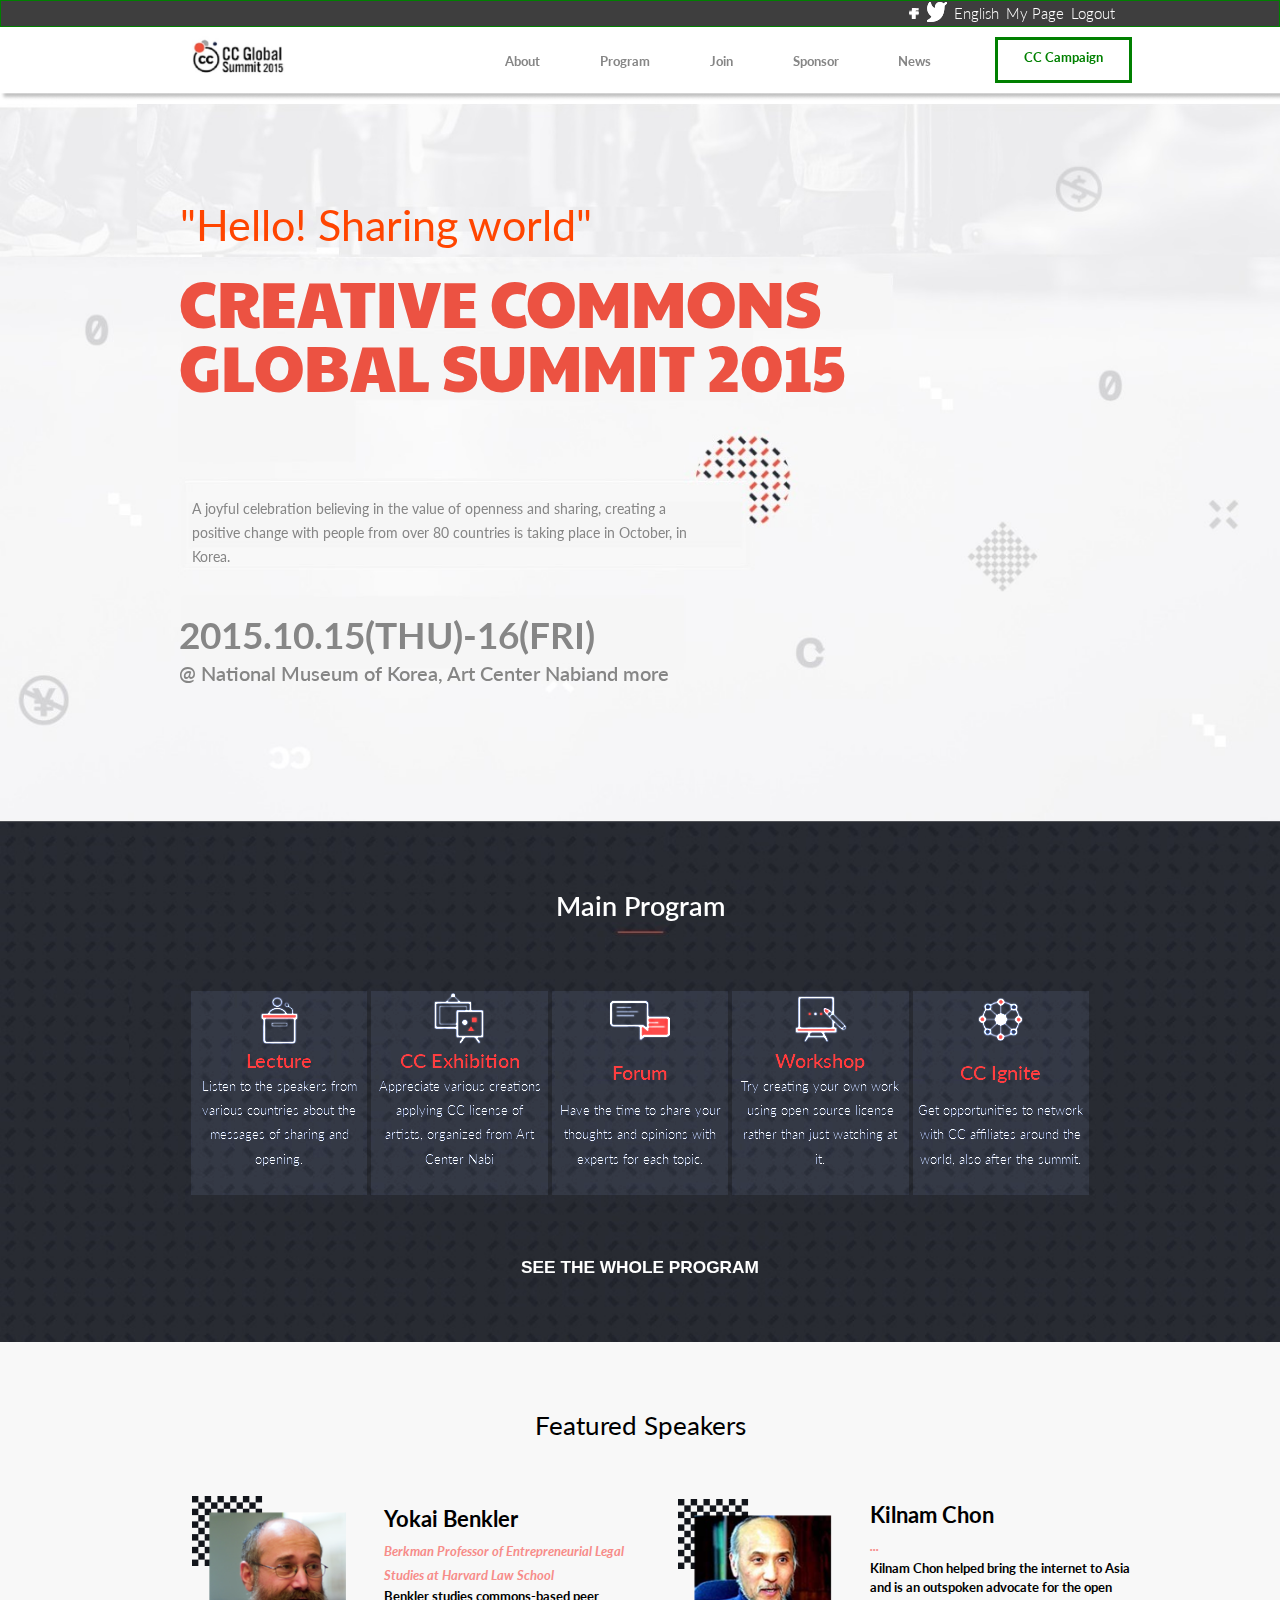
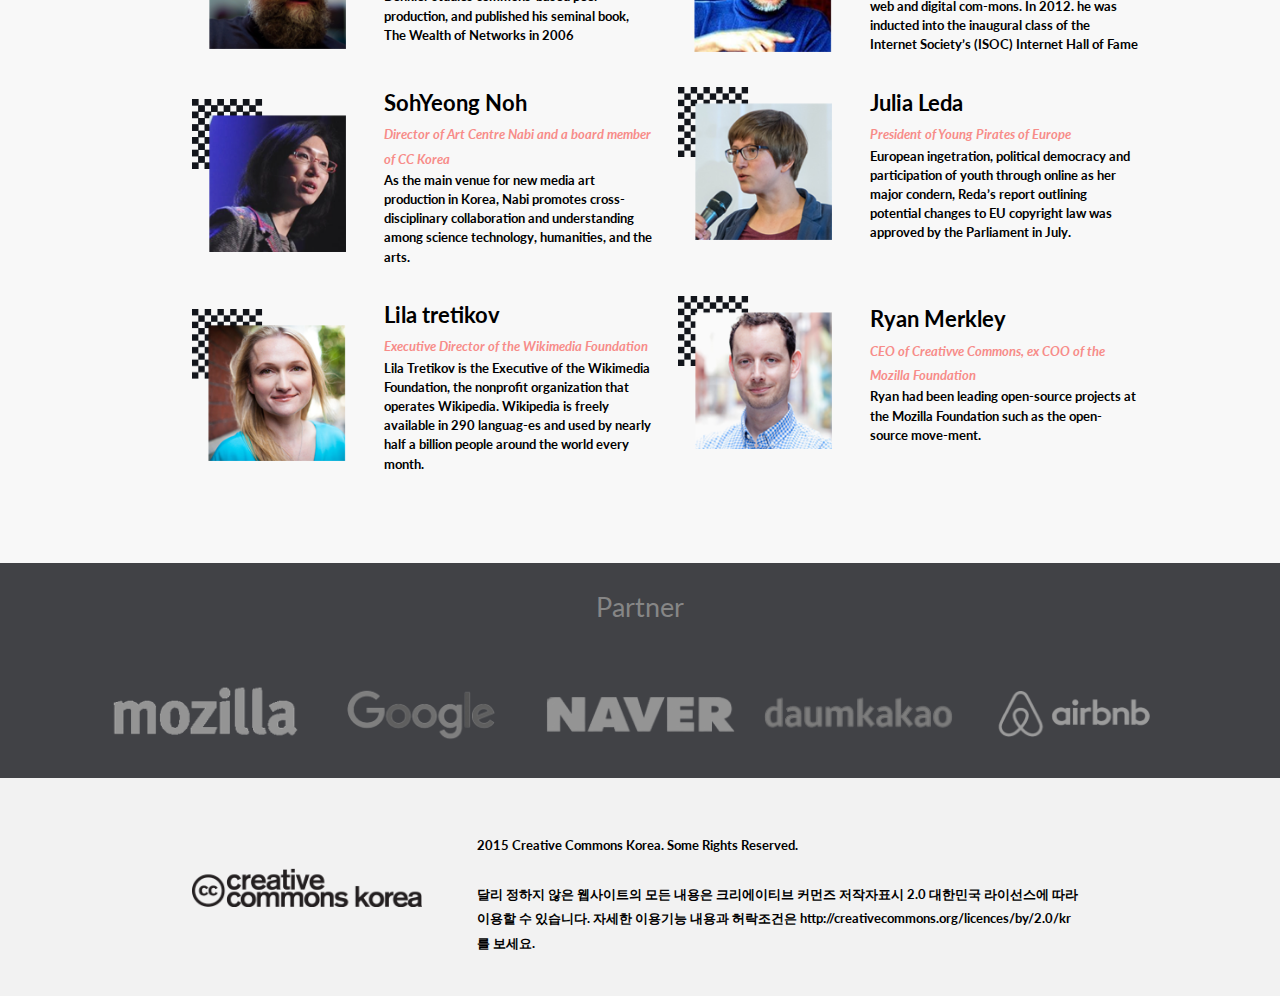
==== commit 7274a622: "modification on files js and css to fix errors" ====
--- a/index.html
+++ b/index.html
@@ -13,7 +13,7 @@
     <div id="container">
 
       <!-- header -->
-      <div id="header">
+      <header id="header">
         <div id="nav-banner">
           <ul id="nav-banner-list">
             <li id="nav-banner-list-item"><img id="icon-face" src="images/face.png"></li>
@@ -35,10 +35,10 @@
           <div id="navigation-cccampaing">CC Campaign</div>
         </div>
         <nav id="hamburg-menu"><button id="hamburg-menu-button" type="button" onclick="hamburgClick()"></button></nav>
-      </div>
+      </header>
 
       <!-- program -->
-      <div id="hero">
+      <section id="hero">
         <div id="hero-superior">
           <h2 id="hero-superior-title">"Hello! Sharing world"</h2>
         </div>
@@ -48,10 +48,10 @@
           <h4 id="hero-inferior-date">2015.10.15(THU)-16(FRI)</h4>
           <h5 id="hero-inferior-mention">@ National Museum of Korea, Art Center Nabiand more</h5>
         </div>
-      </div>
+      </section>
 
       <!-- program -->
-      <div id="program">
+      <section id="program">
         <h2 id="program-title">Main Program</h2>
 
         <ul id="program-list">
@@ -89,13 +89,13 @@
 
         <button id="program-end" onclick="clickSeeWholeProgram()">SEE THE WHOLE PROGRAM</button>
         <button id="program-button" type="button" onclick="click()">Join CC Global Summit 2015</button>
-      </div>
+      </section>
 
       <!-- speakers section -->
-      <div id="speakers-section"></div>
+      <section id="speakers-section"></section>
 
       <!-- partners -->
-      <div id="partners">
+      <section id="partners">
         <h5 id="partners-title">Partner</h5>
         <ul id="partners-list">
           <li><img src="images/mozilla 1.png"></li>
@@ -104,7 +104,7 @@
           <li><img src="images/daumkakaologo 1.png"></li>
           <li><img src="images/airbnb 1.png"></li>
         </ul>
-      </div>
+      </section>
 
       <!-- footer -->
       <div id="footer">
--- a/css/style.css
+++ b/css/style.css
@@ -32,7 +32,7 @@
   margin: 0;
   box-sizing: border-box;
   overflow-x: hidden;
-  background: #e5e5e5;
+  background: transparent;
 }
 
 #header {
@@ -73,7 +73,7 @@
   left: 0;
   background: transparent;
   border: none;
-  background-image: url("../images/hamburg-menu.jpg");
+  background-image: url("../images/hamburg-menu.png");
   background-size: cover;
   background-position: center;
   cursor: pointer;
@@ -100,7 +100,7 @@
   background: transparent;
   margin: 0;
   text-align: center;
-  color: green;
+  color: orangered;
   font-weight: 400;
   font-size: 5.4vw;
   line-height: 90%;
@@ -122,10 +122,11 @@
   background: transparent;
   margin: 1vw 0 18vw 4vw;
   text-align: start;
-  color: red;
+  color: #ec5242;
   font-weight: bold;
   font-size: 8vw;
   line-height: 8vw;
+  font-family: Paytone One, sans-serif;
 }
 
 #hero-inferior-paraf {
@@ -561,6 +562,11 @@
     margin-left: 14%;
   }
 
+  #navigation-logo:hover {
+    border: 0.1vw solid lightgray;
+    transform: scale(1.05);
+  }
+
   #navigation-list {
     height: 100%;
     aspect-ratio: 160 / 25;
@@ -586,6 +592,7 @@
 
   #navigation-list > li > a:hover {
     color: #f07f7e;
+    font-size: 1.05vw;
   }
 
   #navigation-cccampaing {
